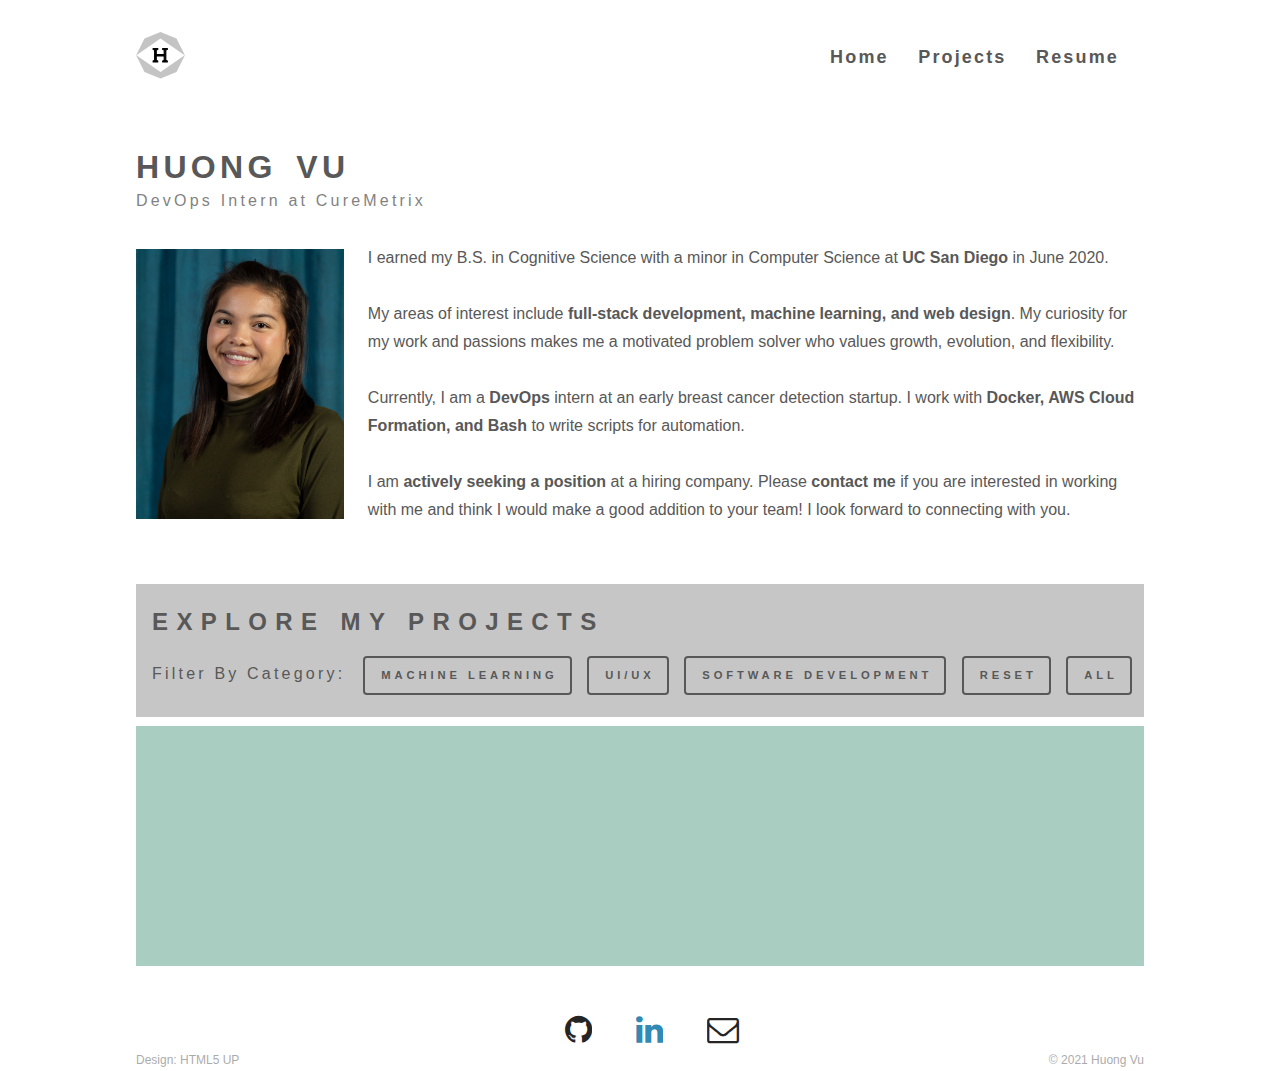
==== index.html @ 8c6956f3 "updated resume" ====
<!DOCTYPE HTML>
<!--
	Phantom by HTML5 UP
	html5up.net | @ajlkn
	Free for personal and commercial use under the CCA 3.0 license (html5up.net/license)
-->
<html>

<head>
	<title>Huong Vu's Portfolio</title>
	<meta charset="utf-8" />
	<meta name="viewport" content="width=device-width, initial-scale=1, user-scalable=no" />
	<link rel="stylesheet" href="assets/css/main.css" />
	<link rel="icon" type="image/svg" href="images/logo.svg" size="64x64" />
	<link rel="stylesheet" href="font-awesome/css/font-awesome.min.css">
	<noscript>
		<link rel="stylesheet" href="assets/css/noscript.css" />
	</noscript>
</head>

<body class="is-preload">
	<!-- Wrapper -->
	<div id="wrapper">

		<!-- Header -->
		<header id="header">
			<div class="inner">

				<!-- Navigation Bar -->
				<div class="nav-bar">
					<img class=logo src="images/logo.svg">
					<div class="nav-bar-links">
						<a href="index.html">Home</a>
						<a href="projects.html">Projects</a>
						<a href="resume.html">Resume</a>
					</div>
				</div>
			</div>
		</header>

		<!-- Main -->
		<div id="main">
			<div class="inner">

				<!-- Name + Title -->
				<header>
					<h3>Huong Vu</h3>
					<h1>DevOps Intern at CureMetrix</h1>
				</header>

				<!-- About Me -->
				<p class="aboutme_p">
					<img src="images/headshot.jpg" alt class="headshot">
					I earned my B.S. in Cognitive Science with a minor in Computer Science at <b>UC San Diego</b> in
					June 2020.
				</p>
				<br>
				<p class="aboutme_p">
					My areas of interest include <b>full-stack development, machine learning, and web design</b>. My
					curiosity for my work and passions makes me a motivated problem solver who values growth,
					evolution, and flexibility.
				</p>
				<br>
				<p class="aboutme_p">
					Currently, I am a <b>DevOps</b> intern at an early breast cancer detection startup. I work with
					<b>Docker, AWS Cloud Formation, and Bash</b> to write scripts for automation.
				</p>
				<br>
				<p class="aboutme_p">
					I am <b>actively seeking a position</b> at a hiring company. Please <b>contact me</b> if you are
					interested in working with me and think I would make a good addition to your team! I look forward
					to connecting with you.
				</p>

				<!-- Filter -->
				<div class="controls">
					<h2>Explore my Projects</h2>
					<div class="filter_label">
						<label>
							<h4>Filter By Category:</h4>
						</label>
						
						<button class="filter" data-filter=".ml">Machine Learning</button>
						<button class="filter" data-filter=".ui-ux">UI/UX</button>
						<button class="filter" data-filter=".soft-dev">Software Development</button>

						<button id="reset" onclick="$('#Container').mixItUp('filter','')">Reset</button>
						<button onclick="$('#Container').mixItUp('filter','all')">All</button>
					</div>
				</div>
				<div id="Container" class="container">
					<div class="fail-message"><span>No items were found matching the current filters.</span></div>

					<!--Projects-->
					<a href="projects.html#budgetbat">
						<div class="mix ui-ux soft-dev" id="BudgetBat"></div>
					</a>
					<a href="projects.html#fitnection">
						<div class="mix ui-ux" id="FitNection"></div>
					</a>
					<a href="projects.html#newsarticle">
						<div class="mix ml" id="News Article Recommender"></div>
					</a>
					<a href="projects.html#emotion">
						<div class="mix ml" id="Emotion Classifer"></div>
					</a>
					<a href="projects.html#housing">
						<div class="mix ml" id="Housing Market Predictive Modeling"></div>
					</a>

					<div class="gap"></div>
					<div class="gap"></div>
				</div>

				<!-- Footer -->
				<div class="icon-container">
					<ul>
						<a href="https://github.com/qhvu" target="_blank">
							<li class="social"><i class="fa fa-github fa-2x"></i></li>
						</a>
						<a href="https://www.linkedin.com/in/huong-qh-vu/" target="_blank">
							<li class="social"><i class="fa fa-linkedin fa-2x"></i></li>
						</a>
						<a href="mailto:hqvu97@gmail.com?subject=Get%20In%20Touch" class="social_link">
							<li class="social"><i class="fa fa-envelope-o fa-2x"></i></li>
						</a>
					</ul>
				</div>

				<!-- Copyright -->
				<div class="copyright">
						<li class="copyright_content">
							Design: <a href="http://html5up.net">HTML5 UP</a>
						</li>
						<li class="copyright_content" style="float: right;">
							© 2021 Huong Vu
						</li>
				</div>
			</div>
		</div>

		<!-- Scripts -->
		<script src="assets/js/jquery.min.js"></script>
		<script src="assets/js/browser.min.js"></script>
		<script src="assets/js/breakpoints.min.js"></script>
		<script src="assets/js/util.js"></script>
		<script src="assets/js/main.js"></script>
		<script src="assets/js/filter.js"></script>
		<script src="mixitup-2/src/jquery.mixitup.js"></script>
</body>

</html>
---- assets/css/main.css ----
@import url(fontawesome-all.min.css);
@import url("https://fonts.googleapis.com/css?family=Source+Sans+Pro:300,700,900");

/*
	Phantom by HTML5 UP
	html5up.net | @ajlkn
	Free for personal and commercial use under the CCA 3.0 license (html5up.net/license)
*/

html, body, div, span, applet, object,
iframe, h1, h2, h3, h4, h5, h6, p, blockquote,
pre, a, abbr, acronym, address, big, cite,
code, del, dfn, em, img, ins, kbd, q, s, samp,
small, strike, strong, sub, sup, tt, var, b,
u, i, center, dl, dt, dd, ol, ul, li, fieldset,
form, label, legend, table, caption, tbody,
tfoot, thead, tr, th, td, article, aside,
canvas, details, embed, figure, figcaption,
footer, header, nav-bar, hgroup, menu, nav, output, ruby,
section, summary, time, mark, audio, video {
	margin: 0;
	padding: 0;
	border: 0;
	font-size: 100%;
	font: inherit;
	vertical-align: baseline;}

article, aside, details, figcaption, figure,
footer, header, hgroup, menu, nav-bar, section {
	display: block;}

body {
	line-height: 1;
}

ol, ul {
	list-style: none;
}


body {
	-webkit-text-size-adjust: none;
}

mark {
	background-color: transparent;
	color: inherit;
}

input::-moz-focus-inner {
	border: 0;
	padding: 0;
}

input, select, textarea {
	-moz-appearance: none;
	-webkit-appearance: none;
	-ms-appearance: none;
	appearance: none;
}

/* Basic */

	@-ms-viewport {
		width: device-width;
	}

	body {
		-ms-overflow-style: scrollbar;
	}

	@media screen and (max-width: 480px) {

		html, body {
			min-width: 320px;
		}

	}

	html {
		box-sizing: border-box;

	}

	*, *:before, *:after {
		box-sizing: inherit;
	}

	body {
		background:#FFFFFF;
	}

		body.is-preload *, body.is-preload *:before, body.is-preload *:after {
			-moz-animation: none !important;
			-webkit-animation: none !important;
			-ms-animation: none !important;
			animation: none !important;
			-moz-transition: none !important;
			-webkit-transition: none !important;
			-ms-transition: none !important;
			transition: none !important;
		}

/* Type */

	body, input, select, textarea {
		color: #585858;
		font-family: "Source Sans Pro", Helvetica, sans-serif;
		font-size: 16pt;
		font-weight: 300;
		line-height: 1.75;
	}

		@media screen and (max-width: 1680px) {

			body, input, select, textarea {
				font-size: 14pt;
			}

		}

		@media screen and (max-width: 1280px) {

			body, input, select, textarea {
				font-size: 12pt;
			}

		}

	a {
		-moz-transition: border-bottom-color 0.2s ease, color 0.2s ease;
		-webkit-transition: border-bottom-color 0.2s ease, color 0.2s ease;
		-ms-transition: border-bottom-color 0.2s ease, color 0.2s ease;
		transition: border-bottom-color 0.2s ease, color 0.2s ease;
		text-decoration: none;
		color: #585858;
	}

		a:hover {
			border-bottom-color: transparent;
			color: #B2E6B8!important;
		}

	strong, b {
		font-weight: 600;
	}

	em, i {
		font-style: italic;
	}

	p {
		margin: 0 0 0 0;
	}

	h1 {
		line-height: 1.3;
		margin: 0 0 2em 0;
		letter-spacing: .2em;
		font-size: 1em;
		font-weight: lighter;
		opacity: 0.75;
	}

		h1 a {
			color: inherit;
		}

		@media screen and (max-width: 736px) {

			h1 {
				font-size: 2em;
				margin: 0 0 1em 0;
			}

		}

		@media screen and (max-width: 360px) {

			h1 {
				font-size: 1.75em;
			}

		}

	h2, h3, h5, h6 {
		font-weight: 900;
		line-height: 1.5;
		margin: 0 0 0 0;
		text-transform: uppercase;
	}

		h2 a, h3 a, h4 a, h5 a, h6 a {
			color: inherit;
		}

	h2 {
		font-size: 1.5em;
		letter-spacing: 0.35em;
	}

	h3 {
		font-size: 2em;
		letter-spacing: 0.135em;
		word-spacing: .2em;
	}

	h4 {
		line-height: 1.3;
		margin: 0 0 2em 0;
		letter-spacing: .2em;
		font-size: 1em;
		font-weight: 300;
		font-size: 1em;
	}

	h5 {
		font-size: 0.8em;
	}

	h6 {
		font-size: 0.8em;
	}

	@media screen and (max-width: 980px) {

		h1 br, h2 br, h3 br, h4 br, h5 br, h6 br {
			display: none;
		}

	}

	@media screen and (max-width: 736px) {

		h2 {
			font-size: 1em;
		}

		h3 {
			font-size: 0.8em;
		}

	}

	pre {
		-webkit-overflow-scrolling: touch;
		font-family: "Courier New", monospace;
		font-size: 0.9em;
		margin: 0 0 2em 0;
	}

		pre code {
			display: block;
			line-height: 1.75;
			padding: 1em 1.5em;
			overflow-x: auto;
		}

	hr {
		border: 0;
		border-bottom: solid 1px #c9c9c9;
		margin: 2em 0;
	}

		hr.major {
			margin: 3em 0;
		}

/* Resume */
	.resume{
		display: flex;
		justify-content: center;
	}

/* Icons */
	.social{
		display: inline;
		padding: 0 .5em 0 2em;
	}

	.social-icons{
		margin: 7em 0 0 0;
	}

	.icon-container{
		display: flex;
		justify-content: center;
	}

	.fa-github{
		color: black;
		opacity: 0.85;
	}

	.fa-linkedin{
		color: #0E76A8;
		opacity: 0.85;
	}

	.fa-envelope-o{
		color: black;
		opacity: 0.85;
	}

/* Copyright */
	.copyright{
		font-size: 9pt;
		opacity: .5;
	}

	.copyright_content{
		display: inline;
	}

/* List */
	label {
		display: inline-block;
		font-size: 1em;
		font-weight: 300;
		margin: 0 .85em 0 0;
	}	

	ol {
		list-style: decimal;
		margin: 0 0 2em 0;
		padding-left: 1.25em;
	}

		ol li {
			padding-left: 0.25em;
		}

	ul {
		list-style: none;
		margin: 3em 0 0 0;
	}

		ul li {
			padding-left: 0.5em;
		}

/* Image */
	.headshot{
		float: left;
		width: 23%;
		padding: .3em 1.5em 1em 0;
	}

	.headshot img{
		display: block;
	}

	.aboutme_p{
		float: none;
	}

	.about{
		margin: 0 0 1.5em 0;
	}

/* Button */

	input[type="submit"],
	input[type="reset"],
	input[type="button"],
	button,
	.button {
		-moz-appearance: none;
		-webkit-appearance: none;
		-ms-appearance: none;
		appearance: none;
		-moz-transition: background-color 0.2s ease-in-out, color 0.2s ease-in-out, box-shadow 0.2s ease-in-out;
		-webkit-transition: background-color 0.2s ease-in-out, color 0.2s ease-in-out, box-shadow 0.2s ease-in-out;
		-ms-transition: background-color 0.2s ease-in-out, color 0.2s ease-in-out, box-shadow 0.2s ease-in-out;
		transition: background-color 0.2s ease-in-out, color 0.2s ease-in-out, box-shadow 0.2s ease-in-out;
		background-color: transparent;
		border-radius: 4px;
		border: 0;
		box-shadow: inset 0 0 0 2px #585858;
		color: #585858 !important;
		cursor: pointer;
		display: inline-block;
		font-size: 0.7em;
		font-weight: 900;
		height: 3.5em;
		letter-spacing: 0.35em;
		line-height: 3.45em;
		overflow: hidden;
		padding: 0 1.25em 0 1.6em;
		text-align: center;
		text-decoration: none;
		text-overflow: ellipsis;
		text-transform: uppercase;
		white-space: nowrap;
	}

		input[type="submit"]:hover,
		input[type="reset"]:hover,
		input[type="button"]:hover,
		button:hover,
		.button:hover {
			color: #74988C!important;
			box-shadow: inset 0 0 0 2px #74988C;
		}

		input[type="submit"]:active,
		input[type="reset"]:active,
		input[type="button"]:active,
		button:active,
		.button:active {
			background-color: rgba(242, 132, 158, 0.1);
		}

		input[type="submit"].small,
		input[type="reset"].small,
		input[type="button"].small,
		button.small,
		.button.small {
			font-size: 0.6em;
			margin-right: .75em;
			margin: 0.25em 0 1em 0;
		}


/* Filter */
*{
	-webkit-box-sizing: border-box;
	-moz-box-sizing: border-box;
	box-sizing: border-box;
  }
  
  body, button{
	font-family: 'Helvetica Neue', arial, sans-serif;
  }
  
  .controls{
	margin: 3.75em 0 .55em 0;
	padding: 1.25em 0 0 1em;
	background: #C6C6C6;
	color:#585858 ;
  }

  .filter_label{
	  margin: 1em 0 0 0;
  }

  .filter{
	  margin-right: 1em;
  }

  #reset{
	  margin-right: 1em;
  }
  
  button.active{
	background: #A9CEC1;
  }
  
  button:focus{
	outline: 0 none;
  }
  
  .container{
	position: relative;
	padding: 2% 2% 0;
	text-align: justify;
	font-size: 0.1px;
	background: #A9CEC1;
	min-height: 240px;
	
	-webkit-backface-visibility: hidden;
  }
  
  .container:after{
	content: '';
	display: inline-block;
	width: 100%;
  }
  
  .container .mix,
  .container .gap{
	display: inline-block;
	width: 49%;
  }
  
  .container .mix{
	text-align: left;
	background: #74988C;
	margin-bottom: 2%;
	display: none;
  }
  
  .container .mix:after{
	content: attr(id);
	color: white;
	font-size: 16px;
	display: inline-block;
	vertical-align: top;
	padding: 4% 6%;
	font-weight: 700;
  }
  
  .container .mix:before{
	content: '';
	display: inline-block;
	padding-top: 60%;
  }
  
  .container .fail-message{
	position: absolute;
	top: 0;
	left: 0;
	right: 0;
	bottom: 0;
	padding: 2%;
	text-align: center;
	opacity: 0;
	pointer-events: none;
  }
  
  .container.fail .fail-message{
	opacity: 1;
	pointer-events: all;
  }
  
  .container .fail-message:before{
	content: '';
	display: inline-block;
	height: 100%;
	vertical-align: middle;
  }
  
  .container .fail-message span{
	display: inline-block;
	font-weight: 500;
	color: white;
	font-size: 16px;
	vertical-align: middle;
  }
  
  @media all and (min-width: 420px){
	.container .mix,
	.container .gap{
	  width: 32%;
	}
  }

/* Navigation Bar */

	.nav-bar {
		width: 100%
  	}

		.logo {
			display: inline-block;
			vertical-align: top;
		}

		.nav-bar-links {
			display: inline-block;
			vertical-align: top;
			line-height: 50px;       
			float: right;
		}

			.nav-bar-links > a {
				font-weight: 600!important;
				font-size: large;
				margin-right: 25px;
				letter-spacing: 0.12em;
			}

/* Header */

	#header {
		padding: 2em 0 4em 0 ;
	}

/* Main */

	#main {
		padding: 0 0 0 0 ;
	}

		@media screen and (max-width: 736px) {

			#main {
				padding: 0em 0 4em 0 ;
			}

		}

/* Wrapper */

	#wrapper > * > .inner {
		width: 100%;
		max-width: 68em;
		margin: 0 auto;
		padding: 0 2.5em;
	}

		@media screen and (max-width: 736px) {

			#wrapper > * > .inner {
				padding: 0 1.25em;
			}

		}
---- assets/css/noscript.css ----
/*
	Phantom by HTML5 UP
	html5up.net | @ajlkn
	Free for personal and commercial use under the CCA 3.0 license (html5up.net/license)
*/

/* Tiles */

	body.is-preload .tiles article {
		-moz-transform: none;
		-webkit-transform: none;
		-ms-transform: none;
		transform: none;
		opacity: 1;
	}
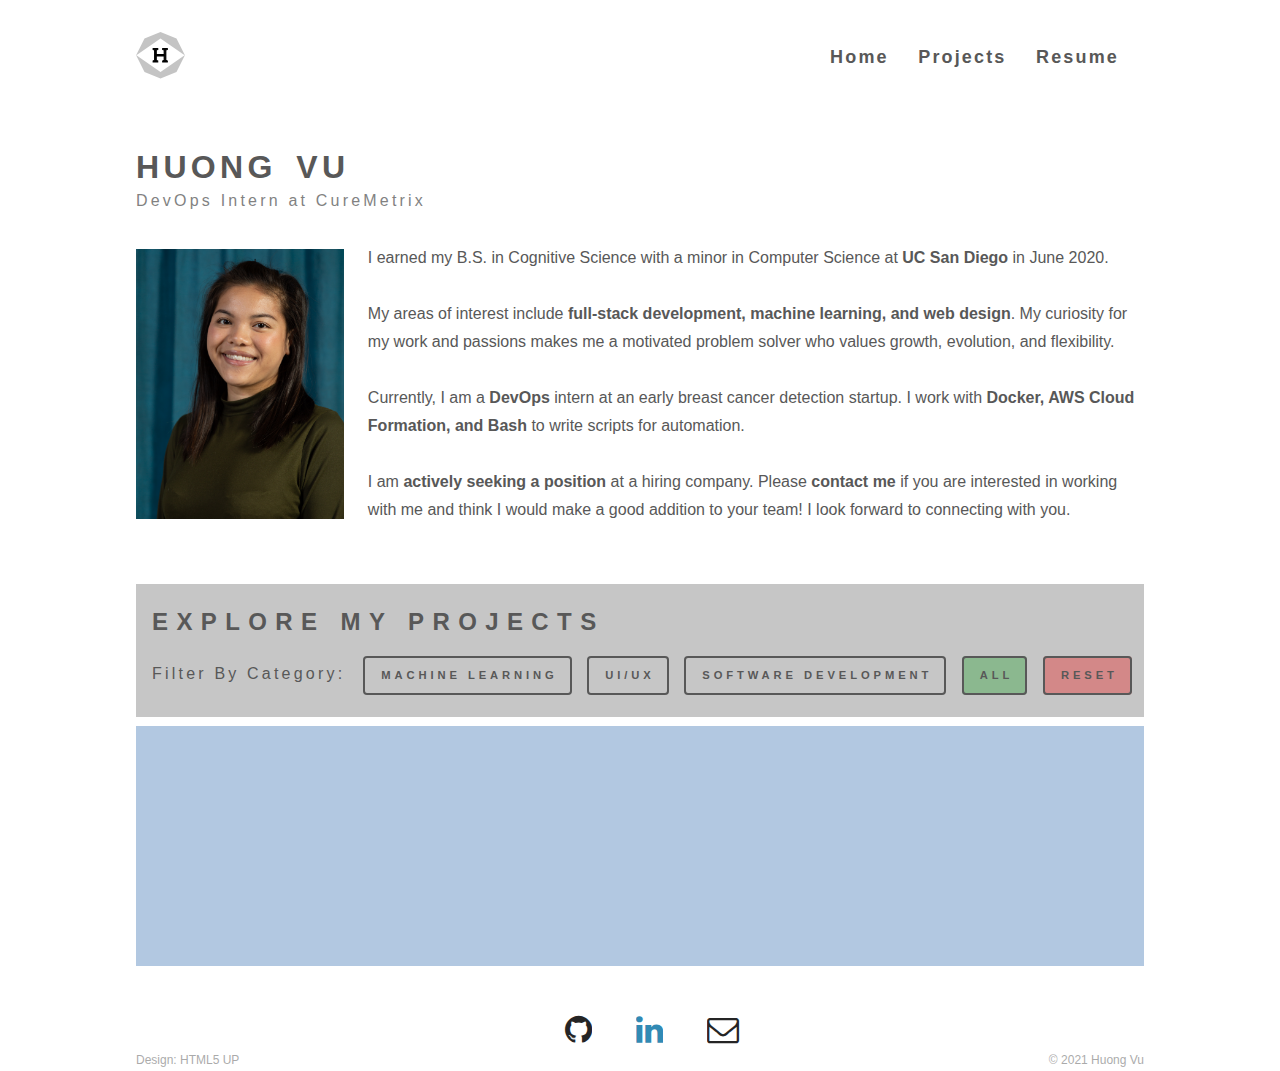
==== commit 60180aab: "update colors and buttons" ====
--- a/index.html
+++ b/index.html
@@ -83,9 +83,9 @@
 						<button class="filter" data-filter=".ml">Machine Learning</button>
 						<button class="filter" data-filter=".ui-ux">UI/UX</button>
 						<button class="filter" data-filter=".soft-dev">Software Development</button>
-
+						
+						<button id="all" onclick="$('#Container').mixItUp('filter','all')">All</button>
 						<button id="reset" onclick="$('#Container').mixItUp('filter','')">Reset</button>
-						<button onclick="$('#Container').mixItUp('filter','all')">All</button>
 					</div>
 				</div>
 				<div id="Container" class="container">
--- a/assets/css/main.css
+++ b/assets/css/main.css
@@ -138,7 +138,7 @@
 
 		a:hover {
 			border-bottom-color: transparent;
-			color: #B2E6B8!important;
+			color: #B2C8E1!important;
 		}
 
 	strong, b {
@@ -373,7 +373,7 @@
 		-webkit-transition: background-color 0.2s ease-in-out, color 0.2s ease-in-out, box-shadow 0.2s ease-in-out;
 		-ms-transition: background-color 0.2s ease-in-out, color 0.2s ease-in-out, box-shadow 0.2s ease-in-out;
 		transition: background-color 0.2s ease-in-out, color 0.2s ease-in-out, box-shadow 0.2s ease-in-out;
-		background-color: transparent;
+		background-color:transparent;
 		border-radius: 4px;
 		border: 0;
 		box-shadow: inset 0 0 0 2px #585858;
@@ -399,8 +399,8 @@
 		input[type="button"]:hover,
 		button:hover,
 		.button:hover {
-			color: #74988C!important;
-			box-shadow: inset 0 0 0 2px #74988C;
+			color: #7C93AA!important;
+			box-shadow: inset 0 0 0 2px #7C93AA;
 		}
 
 		input[type="submit"]:active,
@@ -448,12 +448,17 @@
 	  margin-right: 1em;
   }
 
+  #all{
+	  margin-right: 1em;
+	  background-color: #8bb88f;
+  }
+
   #reset{
-	  margin-right: 1em;
+	background-color: #d38888;
   }
   
   button.active{
-	background: #A9CEC1;
+	background: #B2C8E1;
   }
   
   button:focus{
@@ -465,7 +470,7 @@
 	padding: 2% 2% 0;
 	text-align: justify;
 	font-size: 0.1px;
-	background: #A9CEC1;
+	background: #B2C8E1;
 	min-height: 240px;
 	
 	-webkit-backface-visibility: hidden;
@@ -485,7 +490,7 @@
   
   .container .mix{
 	text-align: left;
-	background: #74988C;
+	background: #7C93AA;
 	margin-bottom: 2%;
 	display: none;
   }
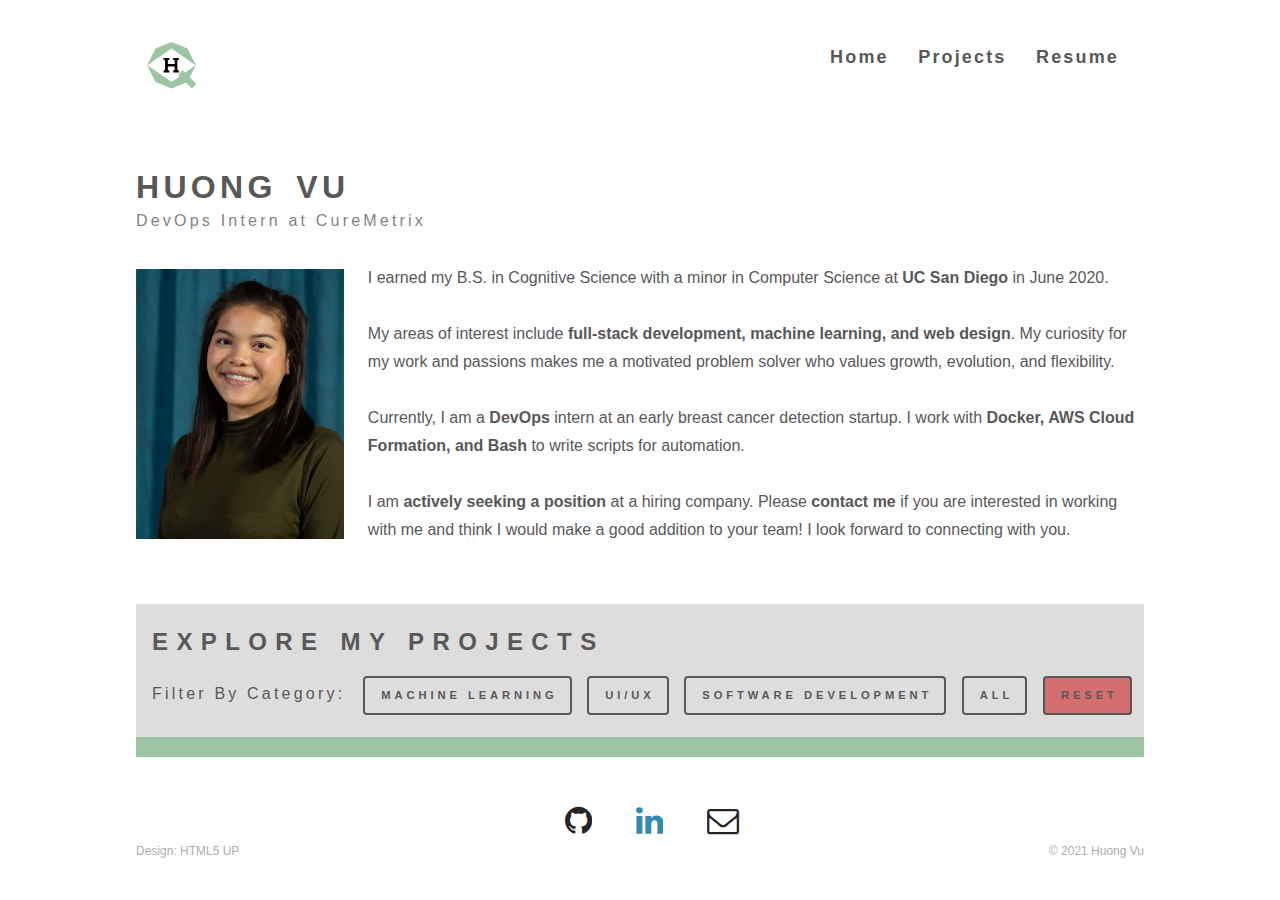
==== commit 61a7c070: "Change color, update links + resume" ====
--- a/index.html
+++ b/index.html
@@ -84,7 +84,7 @@
 						<button class="filter" data-filter=".ui-ux">UI/UX</button>
 						<button class="filter" data-filter=".soft-dev">Software Development</button>
 						
-						<button id="all" onclick="$('#Container').mixItUp('filter','all')">All</button>
+						<button id="all" class="filter" onclick="$('#Container').mixItUp('filter','all')">All</button>
 						<button id="reset" onclick="$('#Container').mixItUp('filter','')">Reset</button>
 					</div>
 				</div>
@@ -118,7 +118,7 @@
 						<a href="https://github.com/qhvu" target="_blank">
 							<li class="social"><i class="fa fa-github fa-2x"></i></li>
 						</a>
-						<a href="https://www.linkedin.com/in/huong-qh-vu/" target="_blank">
+						<a href="https://www.linkedin.com/in/qhvu" target="_blank">
 							<li class="social"><i class="fa fa-linkedin fa-2x"></i></li>
 						</a>
 						<a href="mailto:hqvu97@gmail.com?subject=Get%20In%20Touch" class="social_link">
--- a/assets/css/main.css
+++ b/assets/css/main.css
@@ -138,7 +138,7 @@
 
 		a:hover {
 			border-bottom-color: transparent;
-			color: #B2C8E1!important;
+			color: #9EC5A3!important;
 		}
 
 	strong, b {
@@ -399,8 +399,8 @@
 		input[type="button"]:hover,
 		button:hover,
 		.button:hover {
-			color: #7C93AA!important;
-			box-shadow: inset 0 0 0 2px #7C93AA;
+			color: #43804A!important;
+			box-shadow: inset 0 0 0 2px #43804A;
 		}
 
 		input[type="submit"]:active,
@@ -434,9 +434,9 @@
   }
   
   .controls{
-	margin: 3.75em 0 .55em 0;
+	margin: 3.75em 0 0 0;
 	padding: 1.25em 0 0 1em;
-	background: #C6C6C6;
+	background: #dddddd;
 	color:#585858 ;
   }
 
@@ -450,28 +450,26 @@
 
   #all{
 	  margin-right: 1em;
-	  background-color: #8bb88f;
   }
 
   #reset{
-	background-color: #d38888;
+	background-color: #d46d6d;
   }
   
   button.active{
-	background: #B2C8E1;
+	background: #9EC5A3;
   }
   
   button:focus{
 	outline: 0 none;
   }
-  
+
   .container{
 	position: relative;
 	padding: 2% 2% 0;
 	text-align: justify;
 	font-size: 0.1px;
-	background: #B2C8E1;
-	min-height: 240px;
+	background: #9EC5A3;
 	
 	-webkit-backface-visibility: hidden;
   }
@@ -490,7 +488,7 @@
   
   .container .mix{
 	text-align: left;
-	background: #7C93AA;
+	background: #618867;
 	margin-bottom: 2%;
 	display: none;
   }
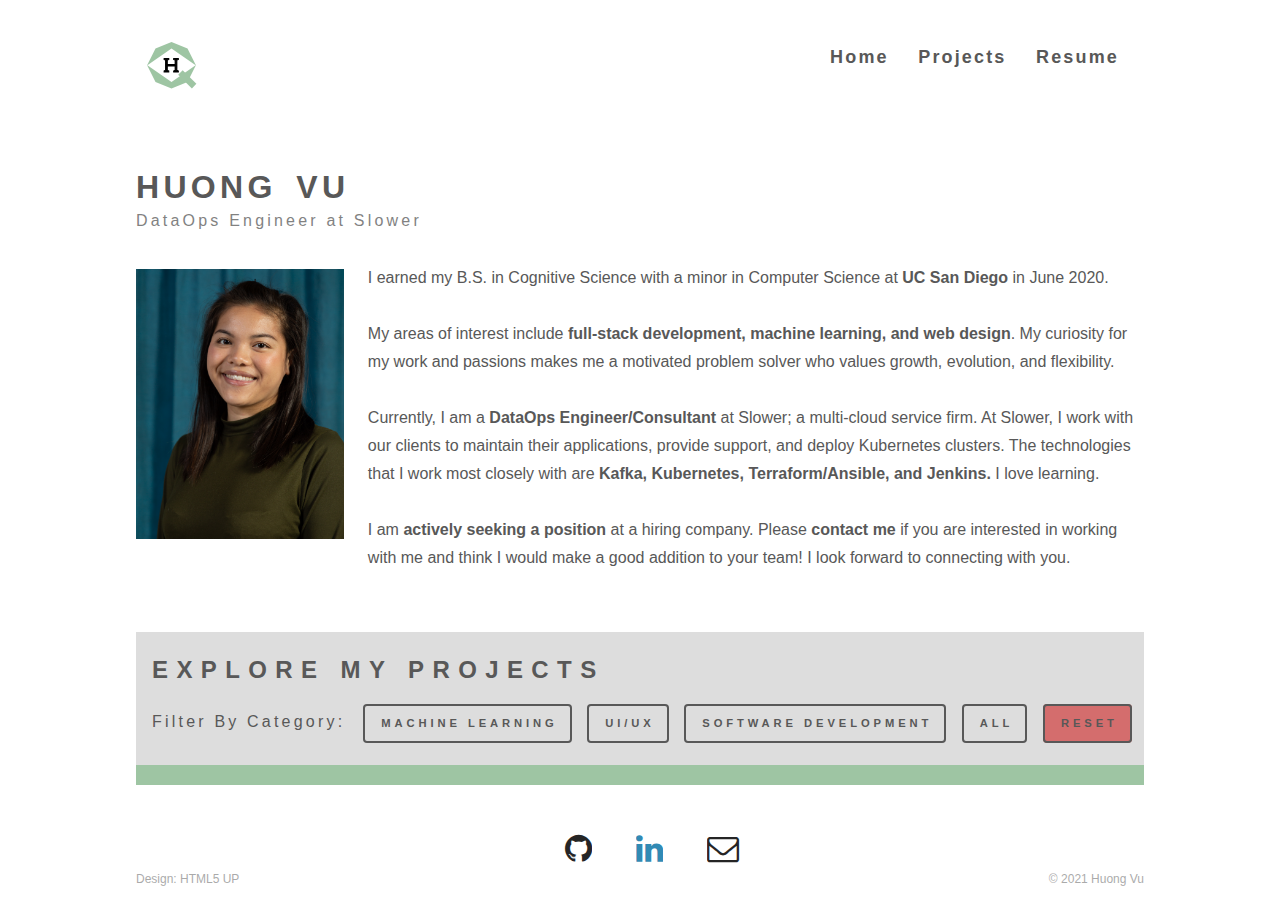
==== commit 8fce0b8c: "update job title and description" ====
--- a/index.html
+++ b/index.html
@@ -45,7 +45,7 @@
 				<!-- Name + Title -->
 				<header>
 					<h3>Huong Vu</h3>
-					<h1>DevOps Intern at CureMetrix</h1>
+					<h1>DataOps Engineer at Slower</h1>
 				</header>
 
 				<!-- About Me -->
@@ -62,8 +62,10 @@
 				</p>
 				<br>
 				<p class="aboutme_p">
-					Currently, I am a <b>DevOps</b> intern at an early breast cancer detection startup. I work with
-					<b>Docker, AWS Cloud Formation, and Bash</b> to write scripts for automation.
+					Currently, I am a <b>DataOps Engineer/Consultant</b> at Slower; a multi-cloud service firm. At Slower, I work
+					with our clients to maintain their applications, provide support, and deploy Kubernetes clusters.
+					The technologies that I work most closely with are <b>Kafka, Kubernetes, Terraform/Ansible, and 
+					Jenkins.</b>  I love learning.
 				</p>
 				<br>
 				<p class="aboutme_p">
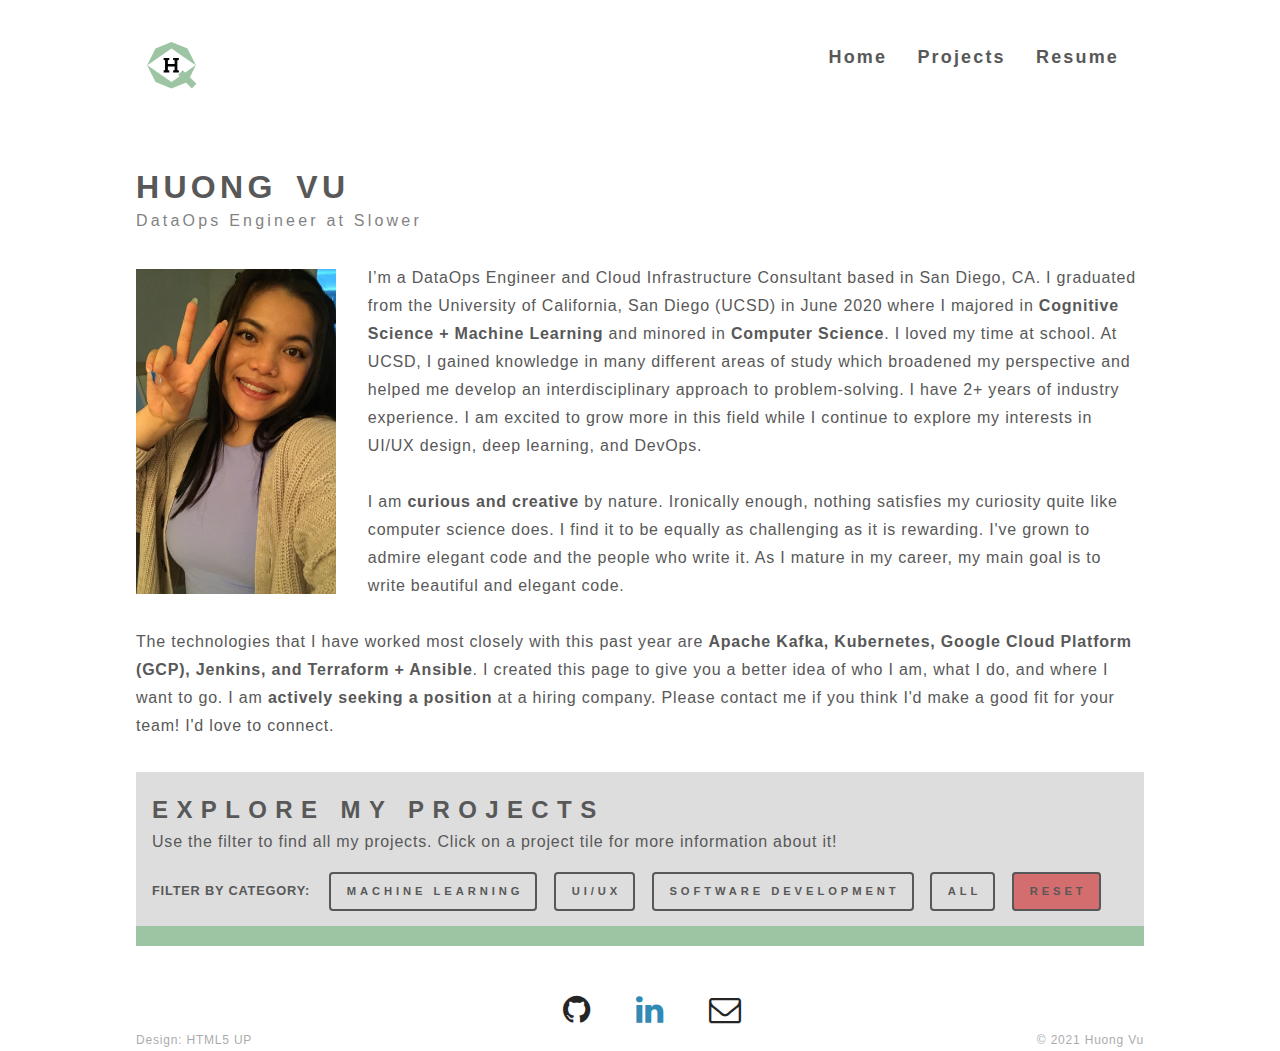
==== commit f56ace22: "update portfolio" ====
--- a/index.html
+++ b/index.html
@@ -50,36 +50,36 @@
 
 				<!-- About Me -->
 				<p class="aboutme_p">
-					<img src="images/headshot.jpg" alt class="headshot">
-					I earned my B.S. in Cognitive Science with a minor in Computer Science at <b>UC San Diego</b> in
-					June 2020.
+					<img src="images/QH.png" alt class="headshot">
+					I’m a DataOps Engineer and Cloud Infrastructure Consultant based in San Diego, CA. I graduated from the 
+					University of California, San Diego (UCSD) in June 2020 where I majored in <b>Cognitive Science + Machine 
+					Learning</b> and minored in <b>Computer Science</b>. I loved my time at school. At UCSD, I gained knowledge
+					in many different areas of study which broadened my perspective and helped me develop an interdisciplinary 
+					approach to problem-solving. I have 2+ years of industry experience. I am excited to grow more in this field while
+					I continue to explore my interests in UI/UX design, deep learning, and DevOps.
 				</p>
 				<br>
 				<p class="aboutme_p">
-					My areas of interest include <b>full-stack development, machine learning, and web design</b>. My
-					curiosity for my work and passions makes me a motivated problem solver who values growth,
-					evolution, and flexibility.
+					I am <b>curious and creative</b> by nature. Ironically enough, nothing satisfies my curiosity quite like computer 
+					science does.  I find it to be equally as challenging as it is rewarding. I've grown to admire elegant code
+					and the people who write it. As I mature in my career, my main goal is to write beautiful and elegant code.
 				</p>
 				<br>
 				<p class="aboutme_p">
-					Currently, I am a <b>DataOps Engineer/Consultant</b> at Slower; a multi-cloud service firm. At Slower, I work
-					with our clients to maintain their applications, provide support, and deploy Kubernetes clusters.
-					The technologies that I work most closely with are <b>Kafka, Kubernetes, Terraform/Ansible, and 
-					Jenkins.</b>  I love learning.
-				</p>
-				<br>
-				<p class="aboutme_p">
-					I am <b>actively seeking a position</b> at a hiring company. Please <b>contact me</b> if you are
-					interested in working with me and think I would make a good addition to your team! I look forward
-					to connecting with you.
+				   	The technologies that I have worked most closely with this past year are <b>Apache Kafka, Kubernetes, 
+					Google Cloud Platform (GCP), Jenkins, and Terraform + Ansible</b>. I created this page to give you a better idea 
+					of who I am, what I do, and where I want to go. I am <b>actively seeking a position</b> at a hiring company. 
+					Please contact me if you think I'd make a good fit for your team! I'd love to connect.
 				</p>
 
 				<!-- Filter -->
 				<div class="controls">
 					<h2>Explore my Projects</h2>
+					<p>Use the filter to find all my projects.  Click on a project tile for more information about it!
+   					</p>
 					<div class="filter_label">
 						<label>
-							<h4>Filter By Category:</h4>
+							<h5>Filter By Category:</h5>
 						</label>
 						
 						<button class="filter" data-filter=".ml">Machine Learning</button>
--- a/assets/css/main.css
+++ b/assets/css/main.css
@@ -106,7 +106,8 @@
 	body, input, select, textarea {
 		color: #585858;
 		font-family: "Source Sans Pro", Helvetica, sans-serif;
-		font-size: 16pt;
+		letter-spacing: 0.05em;
+		font-size: 17pt;
 		font-weight: 300;
 		line-height: 1.75;
 	}
@@ -216,6 +217,7 @@
 
 	h5 {
 		font-size: 0.8em;
+		margin: 0 0 2em 0;
 	}
 
 	h6 {
@@ -343,7 +345,7 @@
 	.headshot{
 		float: left;
 		width: 23%;
-		padding: .3em 1.5em 1em 0;
+		padding: .3em 2em 1em 0;
 	}
 
 	.headshot img{
@@ -434,7 +436,7 @@
   }
   
   .controls{
-	margin: 3.75em 0 0 0;
+	margin: 2em 0 0 0;
 	padding: 1.25em 0 0 1em;
 	background: #dddddd;
 	color:#585858 ;
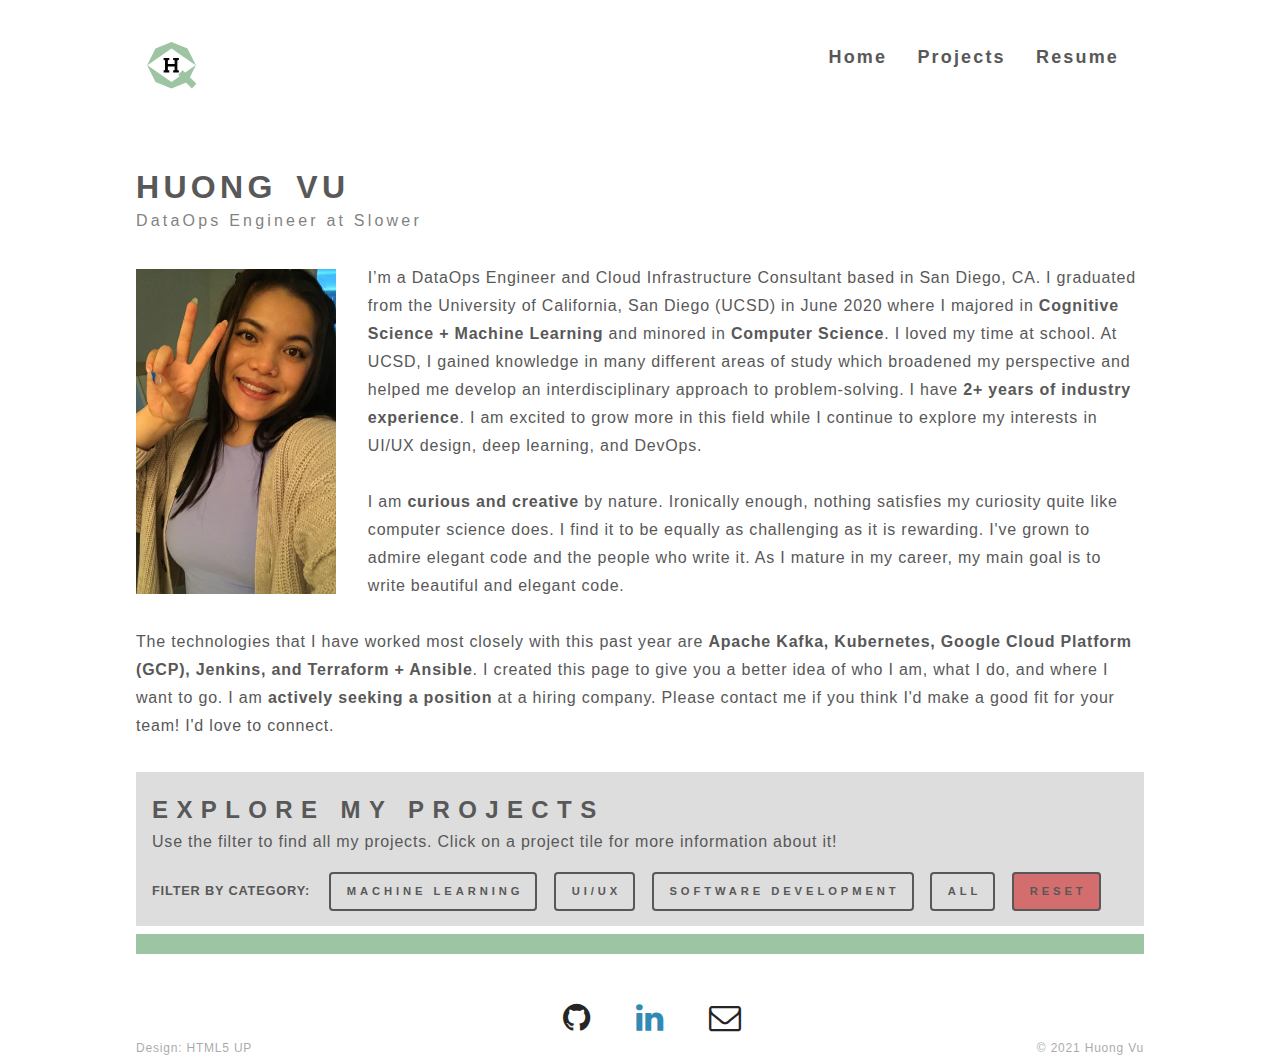
==== commit 53f5394d: "bold experience in index.html" ====
--- a/index.html
+++ b/index.html
@@ -55,8 +55,8 @@
 					University of California, San Diego (UCSD) in June 2020 where I majored in <b>Cognitive Science + Machine 
 					Learning</b> and minored in <b>Computer Science</b>. I loved my time at school. At UCSD, I gained knowledge
 					in many different areas of study which broadened my perspective and helped me develop an interdisciplinary 
-					approach to problem-solving. I have 2+ years of industry experience. I am excited to grow more in this field while
-					I continue to explore my interests in UI/UX design, deep learning, and DevOps.
+					approach to problem-solving. I have <b>2+ years of industry experience</b>. I am excited to grow more in this
+					field while I continue to explore my interests in UI/UX design, deep learning, and DevOps.
 				</p>
 				<br>
 				<p class="aboutme_p">
--- a/assets/css/main.css
+++ b/assets/css/main.css
@@ -443,7 +443,7 @@
   }
 
   .filter_label{
-	  margin: 1em 0 0 0;
+	  margin: 1em 0 0.5em 0;
   }
 
   .filter{
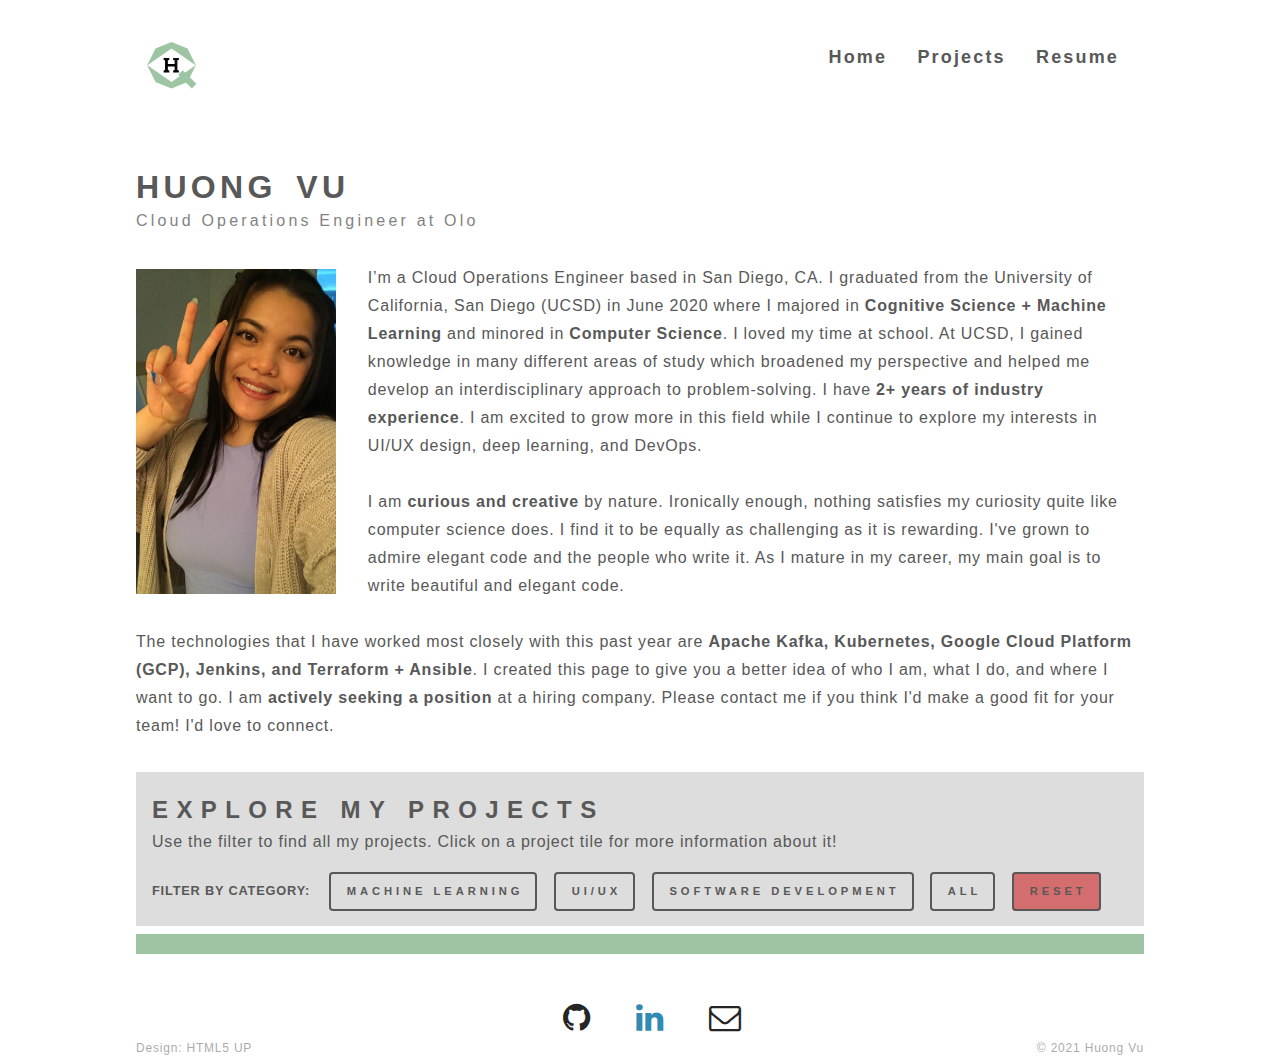
==== commit b9b95439: "update bio" ====
--- a/index.html
+++ b/index.html
@@ -45,13 +45,13 @@
 				<!-- Name + Title -->
 				<header>
 					<h3>Huong Vu</h3>
-					<h1>DataOps Engineer at Slower</h1>
+					<h1>Cloud Operations Engineer at Olo</h1>
 				</header>
 
 				<!-- About Me -->
 				<p class="aboutme_p">
 					<img src="images/QH.png" alt class="headshot">
-					I’m a DataOps Engineer and Cloud Infrastructure Consultant based in San Diego, CA. I graduated from the 
+					I’m a Cloud Operations Engineer based in San Diego, CA. I graduated from the 
 					University of California, San Diego (UCSD) in June 2020 where I majored in <b>Cognitive Science + Machine 
 					Learning</b> and minored in <b>Computer Science</b>. I loved my time at school. At UCSD, I gained knowledge
 					in many different areas of study which broadened my perspective and helped me develop an interdisciplinary 
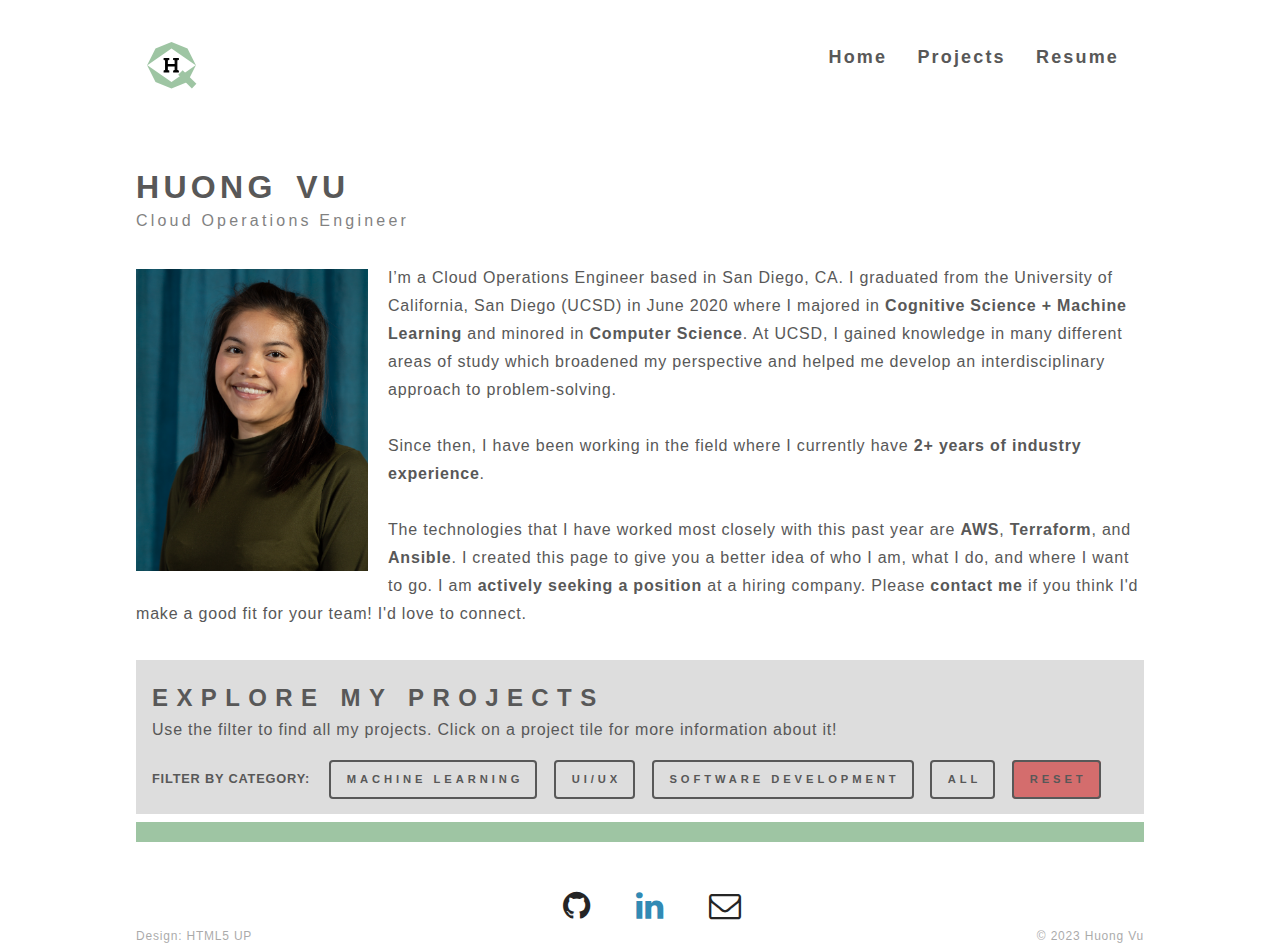
==== commit 2ed26035: "Update resume, update headshot, update bio" ====
--- a/index.html
+++ b/index.html
@@ -45,31 +45,28 @@
 				<!-- Name + Title -->
 				<header>
 					<h3>Huong Vu</h3>
-					<h1>Cloud Operations Engineer at Olo</h1>
+					<h1>Cloud Operations Engineer</h1>
 				</header>
 
 				<!-- About Me -->
 				<p class="aboutme_p">
-					<img src="images/QH.png" alt class="headshot">
+					<img src="images/headshot.jpg" alt class="headshot">
 					I’m a Cloud Operations Engineer based in San Diego, CA. I graduated from the 
 					University of California, San Diego (UCSD) in June 2020 where I majored in <b>Cognitive Science + Machine 
-					Learning</b> and minored in <b>Computer Science</b>. I loved my time at school. At UCSD, I gained knowledge
+					Learning</b> and minored in <b>Computer Science</b>. At UCSD, I gained knowledge
 					in many different areas of study which broadened my perspective and helped me develop an interdisciplinary 
-					approach to problem-solving. I have <b>2+ years of industry experience</b>. I am excited to grow more in this
-					field while I continue to explore my interests in UI/UX design, deep learning, and DevOps.
+					approach to problem-solving. 
 				</p>
 				<br>
 				<p class="aboutme_p">
-					I am <b>curious and creative</b> by nature. Ironically enough, nothing satisfies my curiosity quite like computer 
-					science does.  I find it to be equally as challenging as it is rewarding. I've grown to admire elegant code
-					and the people who write it. As I mature in my career, my main goal is to write beautiful and elegant code.
+					Since then, I have been working in the field where I currently have <b>2+ years of industry experience</b>.
 				</p>
 				<br>
 				<p class="aboutme_p">
-				   	The technologies that I have worked most closely with this past year are <b>Apache Kafka, Kubernetes, 
-					Google Cloud Platform (GCP), Jenkins, and Terraform + Ansible</b>. I created this page to give you a better idea 
+				   	The technologies that I have worked most closely with this past year are <b>AWS</b>, <b>Terraform</b>, and 
+					<b>Ansible</b>. I created this page to give you a better idea 
 					of who I am, what I do, and where I want to go. I am <b>actively seeking a position</b> at a hiring company. 
-					Please contact me if you think I'd make a good fit for your team! I'd love to connect.
+					Please <b>contact me</b> if you think I'd make a good fit for your team! I'd love to connect.
 				</p>
 
 				<!-- Filter -->
@@ -135,7 +132,7 @@
 							Design: <a href="http://html5up.net">HTML5 UP</a>
 						</li>
 						<li class="copyright_content" style="float: right;">
-							© 2021 Huong Vu
+							© 2023 Huong Vu
 						</li>
 				</div>
 			</div>
--- a/assets/css/main.css
+++ b/assets/css/main.css
@@ -344,8 +344,8 @@
 /* Image */
 	.headshot{
 		float: left;
-		width: 23%;
-		padding: .3em 2em 1em 0;
+		width: 25%;
+		padding: .3em 1.25em 1em 0;
 	}
 
 	.headshot img{
@@ -357,7 +357,7 @@
 	}
 
 	.about{
-		margin: 0 0 1.5em 0;
+		margin: 0 0 0 0;
 	}
 
 /* Button */
